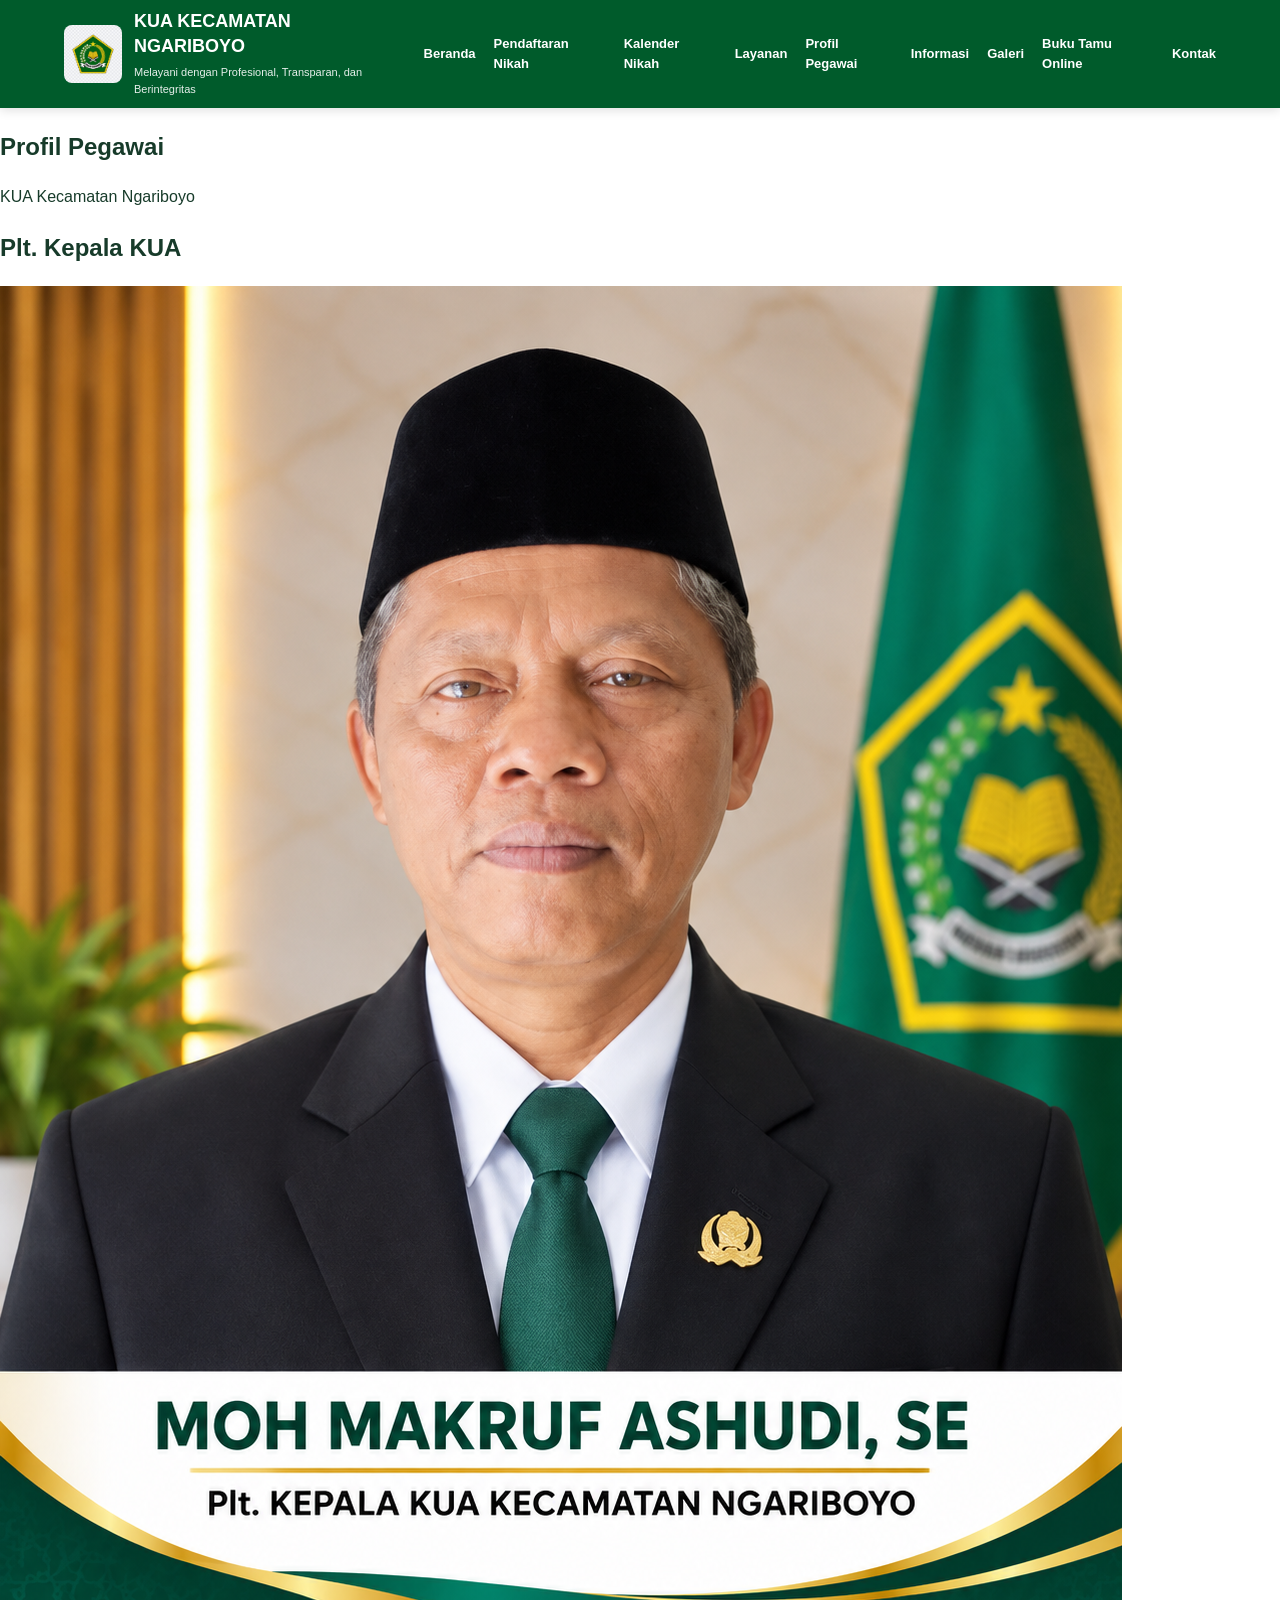
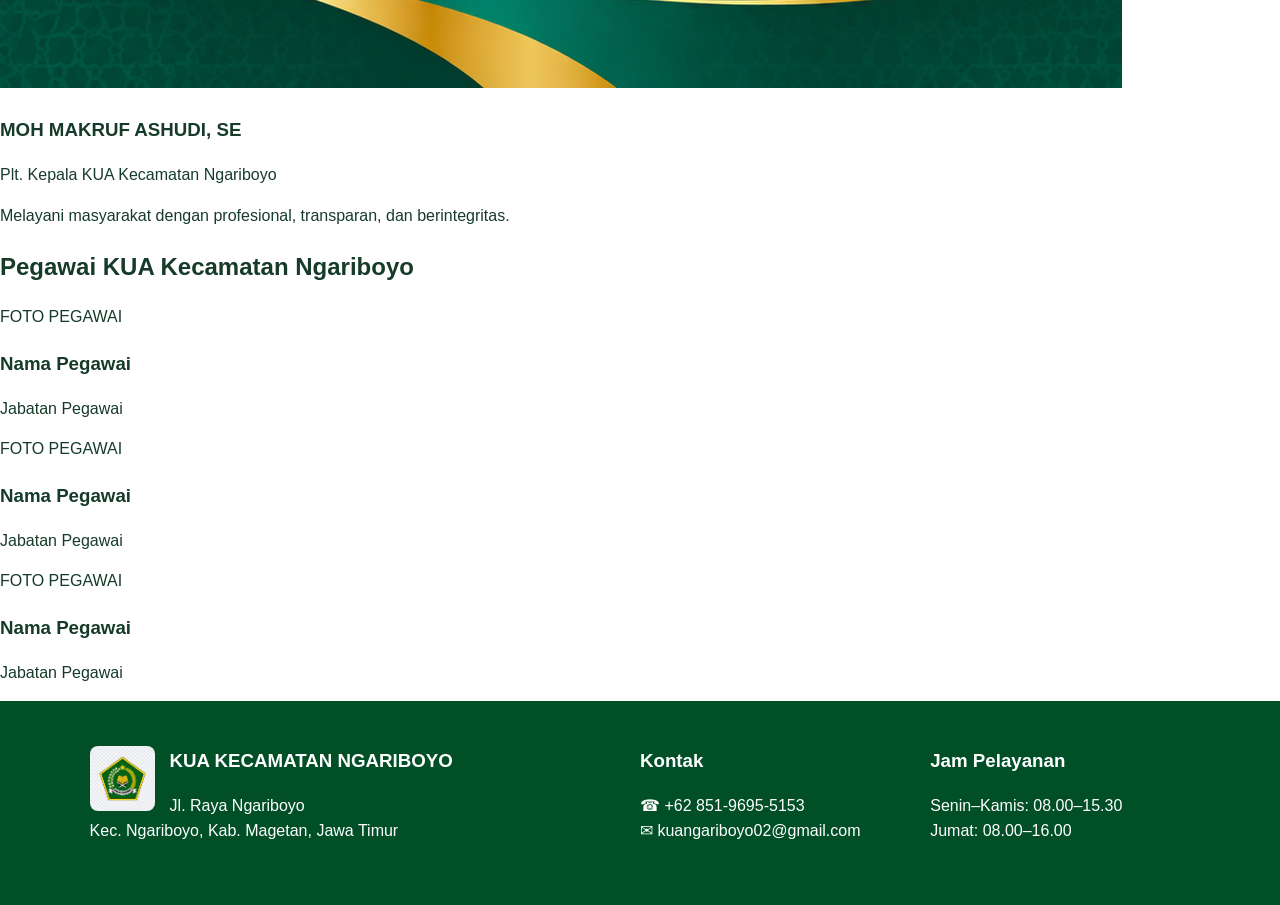
==== profil.html @ 085227f2 "Create profil.html" ====
<!doctype html>
<html lang="id">

<head>
  <meta charset="utf-8">
  <meta name="viewport" content="width=device-width, initial-scale=1">

  <title>Profil Pegawai - KUA Kecamatan Ngariboyo</title>

  <meta
    name="description"
    content="Profil Pegawai KUA Kecamatan Ngariboyo">

  <link rel="stylesheet" href="style.css?v=6">
</head>

<body>

<header class="topbar">

  <div class="brand">

    <img
      src="logo-kemenag.jpg"
      alt="Logo Kementerian Agama">

    <div>
      <strong>
        KUA KECAMATAN<br>
        NGARIBOYO
      </strong>

      <small>
        Melayani dengan Profesional, Transparan, dan Berintegritas
      </small>
    </div>

  </div>

  <button
    class="menu-btn"
    onclick="toggleMenu()">
    ☰
  </button>

  <nav id="nav">

    <a href="index.html">Beranda</a>

    <a href="index.html#daftar">
      Pendaftaran Nikah
    </a>

    <a href="index.html#kalender">
      Kalender Nikah
    </a>

    <a href="index.html#layanan">
      Layanan
    </a>

    <a href="profil.html">
      Profil Pegawai
    </a>

    <a href="index.html#informasi">
      Informasi
    </a>

    <a href="index.html#galeri">
      Galeri
    </a>

    <a
      href="https://docs.google.com/forms/d/e/1FAIpQLSdLz4ue5VqMhU5li6f3cSjL6Q23aQDghRnEpui4ShQG2UJ1HA/viewform?usp=publish-editor"
      target="_blank"
      rel="noopener noreferrer">
      Buku Tamu Online
    </a>

    <a href="index.html#kontak">
      Kontak
    </a>

  </nav>

</header>


<main>

  <!-- JUDUL -->

  <section class="profil-pegawai-header">

    <h1>
      Profil Pegawai
    </h1>

    <p>
      KUA Kecamatan Ngariboyo
    </p>

  </section>


  <!-- KEPALA KUA -->

  <section class="profil-kepala-section">

    <h2>
      Plt. Kepala KUA
    </h2>

    <div class="profil-kepala-card">

      <div class="profil-kepala-photo">

        <img
          src="kepala-kua.png"
          alt="Moh Makruf Ashudi, SE">

      </div>


      <div class="profil-kepala-info">

        <h3>
          MOH MAKRUF ASHUDI, SE
        </h3>

        <p class="profil-jabatan">
          Plt. Kepala KUA Kecamatan Ngariboyo
        </p>

        <div class="profil-line"></div>

        <p>
          Melayani masyarakat dengan profesional,
          transparan, dan berintegritas.
        </p>

      </div>

    </div>

  </section>


  <!-- PEGAWAI -->

  <section class="profil-staff-section">

    <h2>
      Pegawai KUA Kecamatan Ngariboyo
    </h2>

    <div class="profil-staff-grid">


      <!-- PEGAWAI 1 -->

      <div class="profil-staff-card">

        <div class="profil-staff-photo">
          <div class="foto-sementara">
            FOTO PEGAWAI
          </div>
        </div>

        <h3>
          Nama Pegawai
        </h3>

        <p>
          Jabatan Pegawai
        </p>

      </div>


      <!-- PEGAWAI 2 -->

      <div class="profil-staff-card">

        <div class="profil-staff-photo">
          <div class="foto-sementara">
            FOTO PEGAWAI
          </div>
        </div>

        <h3>
          Nama Pegawai
        </h3>

        <p>
          Jabatan Pegawai
        </p>

      </div>


      <!-- PEGAWAI 3 -->

      <div class="profil-staff-card">

        <div class="profil-staff-photo">
          <div class="foto-sementara">
            FOTO PEGAWAI
          </div>
        </div>

        <h3>
          Nama Pegawai
        </h3>

        <p>
          Jabatan Pegawai
        </p>

      </div>


    </div>

  </section>

</main>


<footer id="kontak">

  <div class="footer-grid">

    <div class="footer-location">

      <img
        src="logo-kemenag.jpg"
        alt="Logo">

      <h3>
        KUA KECAMATAN NGARIBOYO
      </h3>

      <p>
        Jl. Raya Ngariboyo<br>
        Kec. Ngariboyo, Kab. Magetan, Jawa Timur
      </p>

    </div>


    <div>

      <h3>Kontak</h3>

      <p>
        ☎ +62 851-9695-5153<br>
        ✉ kuangariboyo02@gmail.com
      </p>

    </div>


    <div>

      <h3>Jam Pelayanan</h3>

      <p>
        Senin–Kamis: 08.00–15.30<br>
        Jumat: 08.00–16.00
      </p>

    </div>

  </div>

</footer>


<script src="script.js?v=6"></script>

</body>
</html>
---- style.css ----
/* ==========================================
   DASAR
   ========================================== */

* {
  box-sizing: border-box;
}

html {
  scroll-behavior: smooth;
}

body {
  margin: 0;
  font-family: Arial, Helvetica, sans-serif;
  color: #173b2a;
  background: #fff;
  line-height: 1.55;
}

a {
  color: inherit;
}


/* ==========================================
   HEADER / TOPBAR
   ========================================== */

.topbar {
  position: sticky;
  top: 0;
  z-index: 1000;
  background: #005b2b;
  color: #fff;
  display: flex;
  align-items: center;
  justify-content: space-between;
  padding: 10px 5%;
  box-shadow: 0 2px 10px #0002;
}

.brand {
  display: flex;
  align-items: center;
  gap: 12px;
}

.brand img {
  width: 58px;
  height: 58px;
  object-fit: cover;
  border-radius: 8px;
}

.brand strong {
  font-size: 18px;
  line-height: 1.05;
}

.brand small {
  display: block;
  font-size: 11px;
  margin-top: 4px;
  opacity: 0.9;
}

.topbar nav {
  display: flex;
  gap: 18px;
  align-items: center;
}

.topbar nav a {
  color: #fff;
  text-decoration: none;
  font-size: 13px;
  font-weight: 700;
}

.topbar nav a:hover {
  text-decoration: underline;
}

.menu-btn {
  display: none;
  background: none;
  border: 0;
  color: #fff;
  font-size: 25px;
  cursor: pointer;
}


/* ==========================================
   HERO / BERANDA
   ========================================== */

.hero {
  min-height: 500px;
  background:
    linear-gradient(90deg, #f6fbf7ee, #ffffff40),
    url("gedung-kua.jpg");
  background-size: cover;
  background-position: center;
  display: flex;
  align-items: center;
}

.hero-overlay {
  width: 100%;
  padding: 70px 8%;
}

.hero-copy {
  max-width: 560px;
}

.eyebrow {
  font-weight: 700;
  margin: 0;
}

.hero h1 {
  font-size: 44px;
  line-height: 1.05;
  margin: 8px 0 15px;
  color: #005b2b;
}

.hero-copy > p:not(.eyebrow) {
  font-size: 18px;
}

.actions {
  display: flex;
  gap: 12px;
  flex-wrap: wrap;
  margin-top: 25px;
}

.btn {
  display: inline-block;
  border: 0;
  border-radius: 8px;
  padding: 13px 18px;
  font-weight: 800;
  text-decoration: none;
  cursor: pointer;
}

.primary {
  background: #006b35;
  color: white;
}

.secondary {
  background: #fff;
  color: #006b35;
  border: 1px solid #006b35;
}

.btn:hover {
  opacity: 0.9;
}


/* ==========================================
   SECTION
   ========================================== */

.section {
  padding: 55px 7%;
  max-width: 1300px;
  margin: auto;
}

.section.alt {
  max-width: none;
  background: #f1f7f3;
}

.section h2 {
  text-align: center;
  font-size: 30px;
  color: #005b2b;
  margin: 0 0 28px;
}

.section-head {
  text-align: center;
}


/* ==========================================
   CARD
   ========================================== */

.cards {
  display: grid;
  gap: 18px;
}

.cards.four {
  grid-template-columns: repeat(4, 1fr);
}

.cards.three {
  grid-template-columns: repeat(3, 1fr);
}

.cards.six {
  grid-template-columns: repeat(6, 1fr);
}

.card,
.service,
.panel,
article {
  background: #fff;
  border: 1px solid #d9e5dd;
  border-radius: 12px;
  padding: 23px;
  box-shadow: 0 5px 18px #164c2b0b;
}

.card {
  text-decoration: none;
  color: inherit;
}

.card > span,
.service > span {
  font-size: 35px;
}

.card h3,
.service h3 {
  margin: 8px 0;
}

.card b {
  color: #006b35;
  font-size: 13px;
}

.service {
  text-align: center;
  text-decoration: none;
  color: inherit;
}

.service h3 {
  text-decoration: underline;
  text-underline-offset: 4px;
}


/* ==========================================
   PENDAFTARAN / FORM
   ========================================== */

.form-layout {
  display: grid;
  grid-template-columns: 2fr 1fr;
  gap: 20px;
  max-width: 1050px;
  margin: auto;
}

.panel h3 {
  color: #005b2b;
  margin-top: 0;
}

.grid2 {
  display: grid;
  grid-template-columns: 1fr 1fr;
  gap: 14px;
}

label {
  display: block;
  font-weight: 700;
  font-size: 13px;
  margin: 12px 0;
}

input,
textarea {
  width: 100%;
  padding: 11px;
  border: 1px solid #c9d8cf;
  border-radius: 7px;
  margin-top: 5px;
  font: inherit;
}

.notice {
  background: #fff8df;
  border-left: 4px solid #d7a500;
  padding: 10px;
  font-size: 12px;
}

.check,
.steps {
  padding-left: 22px;
}

.check li::marker {
  content: "✓  ";
  color: #00743b;
}


/* ==========================================
   KALENDER
   ========================================== */

.calendar {
  max-width: 900px;
  margin: auto;
}

.cal-head {
  display: flex;
  justify-content: space-between;
  align-items: center;
}

.cal-head button {
  font-size: 25px;
  background: #edf5ef;
  border: 0;
  border-radius: 6px;
  padding: 5px 15px;
}

.weekdays,
.days {
  display: grid;
  grid-template-columns: repeat(7, 1fr);
  gap: 5px;
}

.weekdays {
  text-align: center;
  padding: 10px 0;
}

.days div {
  min-height: 75px;
  border: 1px solid #e2e9e4;
  border-radius: 5px;
  padding: 7px;
  font-size: 13px;
}

.days .empty {
  background: #f8faf9;
}

.days .event {
  background: #dff2e6;
  border-color: #8ac6a1;
  font-weight: 700;
}


/* ==========================================
   INFORMASI & BERITA
   ========================================== */

.news {
  display: grid;
  grid-template-columns: repeat(3, 1fr);
  gap: 18px;
  max-width: 1100px;
  margin: auto;
}

.tag {
  font-size: 11px;
  font-weight: 800;
  color: #00743b;
}


/* ==========================================
   GALERI
   ========================================== */

#galeri {
  text-align: center;
}

#galeri .gallery-header h2 {
  text-align: center;
  margin-bottom: 25px;
}

.gallery-slider {
  position: relative;
  width: 100%;
  max-width: 800px;
  margin: 0 auto;
  overflow: hidden;
  border-radius: 16px;
  box-shadow: 0 8px 25px rgba(0, 0, 0, 0.12);
}

.gallery-slider a {
  display: block;
}

.gallery-slider img {
  display: block;
  width: 100%;
  aspect-ratio: 16 / 9;
  object-fit: cover;
  transition: opacity 0.5s ease;
}

.gallery-prev,
.gallery-next {
  position: absolute;
  top: 50%;
  transform: translateY(-50%);
  width: 42px;
  height: 42px;
  border: none;
  border-radius: 50%;
  background: rgba(0, 0, 0, 0.45);
  color: white;
  font-size: 28px;
  cursor: pointer;
  z-index: 2;
}

.gallery-prev {
  left: 15px;
}

.gallery-next {
  right: 15px;
}

.gallery-prev:hover,
.gallery-next:hover {
  background: rgba(0, 0, 0, 0.7);
}

.gallery-caption {
  text-align: center;
  margin-top: 15px;
  color: #666;
  font-size: 14px;
}


/* ==========================================
   INFORMASI PENTING - PAMFLET
   ========================================== */

.info-penting {
  background: #f1f7f3;
  text-align: center;
}

.pamflet-slider {
  position: relative;
  width: 100%;
  max-width: 720px;
  margin: 0 auto;
  display: flex;
  align-items: center;
  justify-content: center;
  gap: 15px;
}

.pamflet-frame {
  position: relative;
  width: 100%;
  max-width: 600px;
  background: white;
  padding: 12px;
  border-radius: 18px;
  box-shadow: 0 8px 25px rgba(0, 0, 0, 0.12);
  overflow: hidden;
}

.pamflet-frame img {
  display: block;
  width: 100%;
  height: auto;
  max-height: 780px;
  object-fit: contain;
  border-radius: 12px;
  transition: opacity 0.35s ease;
}

.pamflet-button {
  display: inline-block;
  margin-top: 12px;
  padding: 10px 20px;
  background: #006b35;
  color: white;
  text-decoration: none;
  border-radius: 8px;
  font-weight: 700;
  font-size: 14px;
}

.pamflet-button:hover {
  background: #004f26;
}

.pamflet-prev,
.pamflet-next {
  flex-shrink: 0;
  width: 45px;
  height: 45px;
  border: none;
  border-radius: 50%;
  background: #006b35;
  color: white;
  font-size: 32px;
  line-height: 1;
  cursor: pointer;
  box-shadow: 0 4px 12px rgba(0, 0, 0, 0.18);
  z-index: 2;
}

.pamflet-prev:hover,
.pamflet-next:hover {
  background: #004f26;
}

.pamflet-dots {
  display: flex;
  justify-content: center;
  align-items: center;
  gap: 8px;
  margin-top: 18px;
}

.pamflet-dot {
  width: 10px;
  height: 10px;
  border-radius: 50%;
  background: #b8cfc1;
  cursor: pointer;
  transition: all 0.25s ease;
}

.pamflet-dot.active {
  width: 25px;
  border-radius: 10px;
  background: #006b35;
}

.pamflet-caption {
  margin-top: 12px;
  color: #68786e;
  font-size: 14px;
}


/* ==========================================
   FOOTER
   ========================================== */

.footer-grid {
  background: #004f26;
  color: white;
  padding: 45px 7%;
  display: grid;
  grid-template-columns: 2fr 1fr 1fr;
  gap: 30px;
}

.footer-grid img {
  width: 65px;
  height: 65px;
  object-fit: cover;
  border-radius: 8px;
  float: left;
  margin-right: 15px;
}

.footer-grid h3 {
  margin-top: 0;
}

.footer-grid a {
  color: #fff;
  text-decoration: none;
}

.footer-grid a:hover {
  text-decoration: underline;
}

.footer-map {
  width: 100%;
  max-width: 450px;
  margin-top: 18px;
  border-radius: 12px;
  overflow: hidden;
  box-shadow: 0 4px 15px rgba(0, 0, 0, 0.20);
}

.footer-map iframe {
  display: block;
  width: 100%;
  height: 220px;
  border: 0;
}

.copyright {
  text-align: center;
  background: #003d1e;
  color: #dbece1;
  padding: 13px;
  font-size: 12px;
}


/* ==========================================
   TEKS TAMBAHAN
   ========================================== */

.muted {
  text-align: center;
  color: #68786e;
  font-size: 13px;
}


/* ==========================================
   TABLET / HP
   ========================================== */

@media (max-width: 900px) {

  html,
  body {
    width: 100%;
    max-width: 100%;
    min-width: 0;
    overflow-x: hidden;
  }

  .topbar {
    width: 100%;
    padding: 10px 15px;
  }

  .topbar nav {
    display: none;
    position: absolute;
    top: 78px;
    left: 0;
    right: 0;
    background: #005b2b;
    padding: 15px 7%;
    flex-direction: column;
    gap: 14px;
  }

  .topbar nav.open {
    display: flex;
  }

  .menu-btn {
    display: block;
  }

  .hero {
    display: flex !important;
    flex-direction: column !important;
    align-items: stretch !important;
    width: 100% !important;
    min-height: auto !important;
  }

  .hero-overlay {
    width: 100% !important;
    padding: 40px 20px !important;
  }

  .hero-copy {
    width: 100% !important;
    max-width: 600px !important;
    margin: auto !important;
  }

  .hero h1 {
    font-size: 32px !important;
    line-height: 1.1 !important;
  }

  .hero-copy > p:not(.eyebrow) {
    font-size: 16px;
  }

  .actions {
    display: flex !important;
    flex-direction: column !important;
    align-items: stretch !important;
    gap: 10px !important;
  }

  .actions .btn {
    width: 100% !important;
    text-align: center !important;
    box-sizing: border-box !important;
  }

  .section {
    width: 100% !important;
    max-width: none !important;
    min-width: 0 !important;
    padding: 40px 15px !important;
    box-sizing: border-box !important;
    margin: 0 !important;
  }

  .section h2 {
    text-align: center !important;
  }

  .cards.four,
  .cards.six {
    grid-template-columns: repeat(2, minmax(0, 1fr)) !important;
    width: 100% !important;
  }

  .cards.three {
    grid-template-columns: 1fr;
  }

  .card,
  .service {
    min-width: 0;
    width: 100%;
    padding: 15px;
  }

  .card h3,
  .service h3 {
    font-size: 14px;
  }

  .card p,
  .service p {
    font-size: 12px;
  }

  .form-layout {
    grid-template-columns: 1fr;
  }

  .news {
    grid-template-columns: 1fr;
  }

  .footer-grid {
    width: 100%;
    grid-template-columns: 1fr;
    gap: 25px;
    box-sizing: border-box;
  }

  #kalender iframe {
    width: 100% !important;
    max-width: 100% !important;
    height: 500px !important;
    box-sizing: border-box;
  }

  .gallery-slider {
    width: 100% !important;
    max-width: 100% !important;
    box-sizing: border-box;
  }

  .footer-map {
    max-width: 100%;
  }

  .footer-map iframe {
    height: 220px;
  }

  .pamflet-frame {
    max-width: 600px;
  }
}


/* ==========================================
   PAMFLET DI HP
   ========================================== */

@media (max-width: 700px) {

  .info-penting {
    padding-left: 10px !important;
    padding-right: 10px !important;
  }

  .pamflet-slider {
    gap: 5px;
  }

  .pamflet-frame {
    width: calc(100% - 70px);
    padding: 7px;
    border-radius: 12px;
  }

  .pamflet-frame img {
    max-height: none;
    border-radius: 8px;
  }

  .pamflet-prev,
  .pamflet-next {
    width: 38px;
    height: 38px;
    font-size: 27px;
  }

  .pamflet-button {
    width: 100%;
    box-sizing: border-box;
    padding: 9px 12px;
    font-size: 13px;
  }

  .gallery-slider {
    max-width: 100%;
  }

  .brand strong {
    font-size: 15px;
  }

  .brand small {
    display: none;
  }

  .hero-overlay {
    padding: 40px 20px !important;
  }
}


/* ==========================================
   HP KECIL
   ========================================== */

@media (max-width: 520px) {

  .cards.four,
  .cards.six {
    grid-template-columns: repeat(2, 1fr) !important;
  }

  .grid2 {
    grid-template-columns: 1fr;
  }

  .pamflet-frame {
    width: calc(100% - 55px);
  }

  .pamflet-prev,
  .pamflet-next {
    width: 32px;
    height: 32px;
    font-size: 23px;
  }

  .hero h1 {
    font-size: 30px !important;
  }

  .section {
    padding-left: 12px !important;
    padding-right: 12px !important;
  }
}
/* ==========================================
   PERBAIKAN HERO / BERANDA
   ========================================== */

.hero {
  position: relative !important;
  min-height: 500px !important;
  display: flex !important;
  align-items: center !important;
  background:
    linear-gradient(90deg, rgba(246,251,247,0.92), rgba(255,255,255,0.25)),
    url("gedung-kua.jpg") !important;
  background-size: cover !important;
  background-position: center !important;
}

.hero-overlay {
  width: 100% !important;
  padding: 70px 8% !important;
  box-sizing: border-box !important;
}

.hero-copy {
  max-width: 560px !important;
}

.hero-img {
  display: none !important;
}

@media (max-width: 900px) {
  .hero {
    min-height: auto !important;
    background-position: center !important;
  }

  .hero-overlay {
    width: 100% !important;
    padding: 45px 20px !important;
  }

  .hero-img {
    display: none !important;
  }
}
/* PERBAIKAN HERO DESKTOP */
.hero-img {
  display: none !important;
}
/* JUMLAH PENGUNJUNG */
.visitor-counter {
  width: 100% !important;
  box-sizing: border-box !important;
  background: #005b2a !important;
  color: white !important;
  text-align: center !important;
  padding: 15px 10px !important;
  margin: 0 !important;
  border: 0 !important;
}

.visitor-counter > div {
  font-size: 14px !important;
  margin-bottom: 4px !important;
  color: white !important;
}

.visitor-counter > strong {
  display: block !important;
  font-size: 26px !important;
  line-height: 1.2 !important;
  color: white !important;
  font-weight: 700 !important;
  background: transparent !important;
  border: 0 !important;
  padding: 0 !important;
  margin: 0 !important;
}
/* =====================================================
   PROFIL KEPALA KUA + LAYANAN KAMI
   DESKTOP FINAL
   ===================================================== */

.home-info {
  width: 100% !important;
  max-width: none !important;
  margin: 0 !important;

  padding: 45px 5% !important;

  display: grid !important;
  grid-template-columns: 380px minmax(0, 1fr) !important;
  gap: 45px !important;

  align-items: start !important;
}


/* ================================
   PROFIL KEPALA KUA
   ================================ */

.kepala-kua-card {
  width: 100% !important;
  padding: 24px !important;

  background: #f1f7f3;
  border: 1px solid #d9e5dd;
  border-radius: 16px;

  box-shadow: 0 5px 18px rgba(22,76,43,0.08);

  text-align: center;
}

.kepala-kua-card h2 {
  margin: 0 0 20px !important;

  color: #005b2b;
  font-size: 26px !important;
}


/* FOTO */

.kepala-kua-photo {
  width: 100% !important;
  max-width: 280px !important;

  margin: 0 auto 18px !important;

  border-radius: 14px;
  overflow: hidden;

  box-shadow: 0 6px 18px rgba(0,0,0,0.16);
}

.kepala-kua-photo img {
  display: block;

  width: 100% !important;
  height: auto !important;

  aspect-ratio: 4 / 5 !important;
  object-fit: cover !important;
}


/* NAMA */

.kepala-kua-text h3 {
  margin: 10px 0 4px !important;

  color: #005b2b;
  font-size: 21px !important;
  line-height: 1.25;
}

.kepala-kua-text .jabatan {
  margin: 0 !important;

  color: #444;
  font-size: 14px !important;
  font-weight: 700;
}

.kepala-line {
  width: 75px;
  height: 3px;

  margin: 13px auto !important;

  background: #d6a928;
  border-radius: 10px;
}

.kepala-kua-text .sambutan {
  margin: 0 !important;

  color: #555;
  font-size: 13px !important;
  line-height: 1.5;
}


/* ================================
   LAYANAN KAMI
   ================================ */

.layanan-home {
  width: 100% !important;
  min-width: 0 !important;
}

.layanan-home h2 {
  margin: 0 0 22px !important;

  color: #005b2b;
  font-size: 30px !important;

  text-align: center;
}


/* 4 KARTU */

.layanan-home .cards.four {
  width: 100% !important;

  display: grid !important;

  grid-template-columns:
    repeat(2, minmax(0, 1fr)) !important;

  gap: 20px !important;
}

.layanan-home .card {
  width: 100% !important;
  min-height: 210px;

  padding: 23px !important;
}


/* =====================================================
   TABLET / HP
   ===================================================== */

@media (max-width: 900px) {

  .home-info {
    width: 100% !important;
    max-width: none !important;

    padding: 35px 15px !important;

    display: flex !important;
    flex-direction: column !important;

    gap: 25px !important;
  }


  /* Kepala tetap paling atas */

  .kepala-kua-card {
    order: 1 !important;
  }

  /* Layanan di bawah */

  .layanan-home {
    order: 2 !important;
  }


  .kepala-kua-photo {
    max-width: 280px !important;
  }


  .layanan-home .cards.four {
    grid-template-columns:
      repeat(2, minmax(0, 1fr)) !important;
  }
}


/* =====================================================
   HP KECIL
   ===================================================== */

@media (max-width: 600px) {

  .home-info {
    padding: 30px 12px !important;
  }

  .kepala-kua-card {
    padding: 20px 15px !important;
  }

  .kepala-kua-card h2 {
    font-size: 24px !important;
  }

  .kepala-kua-text h3 {
    font-size: 19px !important;
  }

  .layanan-home .cards.four {
    grid-template-columns:
      repeat(2, minmax(0, 1fr)) !important;

    gap: 12px !important;
  }
}
/* ==========================================
   PERBAIKAN INFORMASI PENTING
   ========================================== */

.info-penting {
  max-width: 1300px !important;
  margin: 0 auto !important;
  padding: 45px 7% !important;
  background: #f1f7f3 !important;
  text-align: center;
}

.info-penting .section-head h2 {
  font-size: 30px !important;
  margin-bottom: 8px !important;
}

.info-penting .section-head p {
  margin-top: 0 !important;
  margin-bottom: 22px !important;
}

/* Ukuran area slider */
.info-penting .pamflet-slider {
  max-width: 500px !important;
  margin: 0 auto !important;
  gap: 12px !important;
}

/* Bingkai pamflet */
.info-penting .pamflet-frame {
  max-width: 420px !important;
  padding: 10px !important;
  border-radius: 14px !important;
}

/* Foto pamflet */
.info-penting .pamflet-frame img {
  width: 100% !important;
  max-height: 560px !important;
  object-fit: contain !important;
  border-radius: 9px !important;
}

/* Tombol */
.info-penting .pamflet-button {
  margin-top: 10px !important;
  padding: 8px 16px !important;
  font-size: 13px !important;
}

/* Tombol kiri kanan */
.info-penting .pamflet-prev,
.info-penting .pamflet-next {
  width: 38px !important;
  height: 38px !important;
  font-size: 27px !important;
}

/* Titik slider */
.info-penting .pamflet-dots {
  margin-top: 14px !important;
}

.info-penting .pamflet-caption {
  margin-top: 10px !important;
  font-size: 12px !important;
}


/* HP */
@media (max-width: 700px) {

  .info-penting {
    padding: 35px 12px !important;
  }

  .info-penting .pamflet-slider {
    max-width: 100% !important;
  }

  .info-penting .pamflet-frame {
    max-width: 360px !important;
  }

  .info-penting .pamflet-frame img {
    max-height: none !important;
  }
}
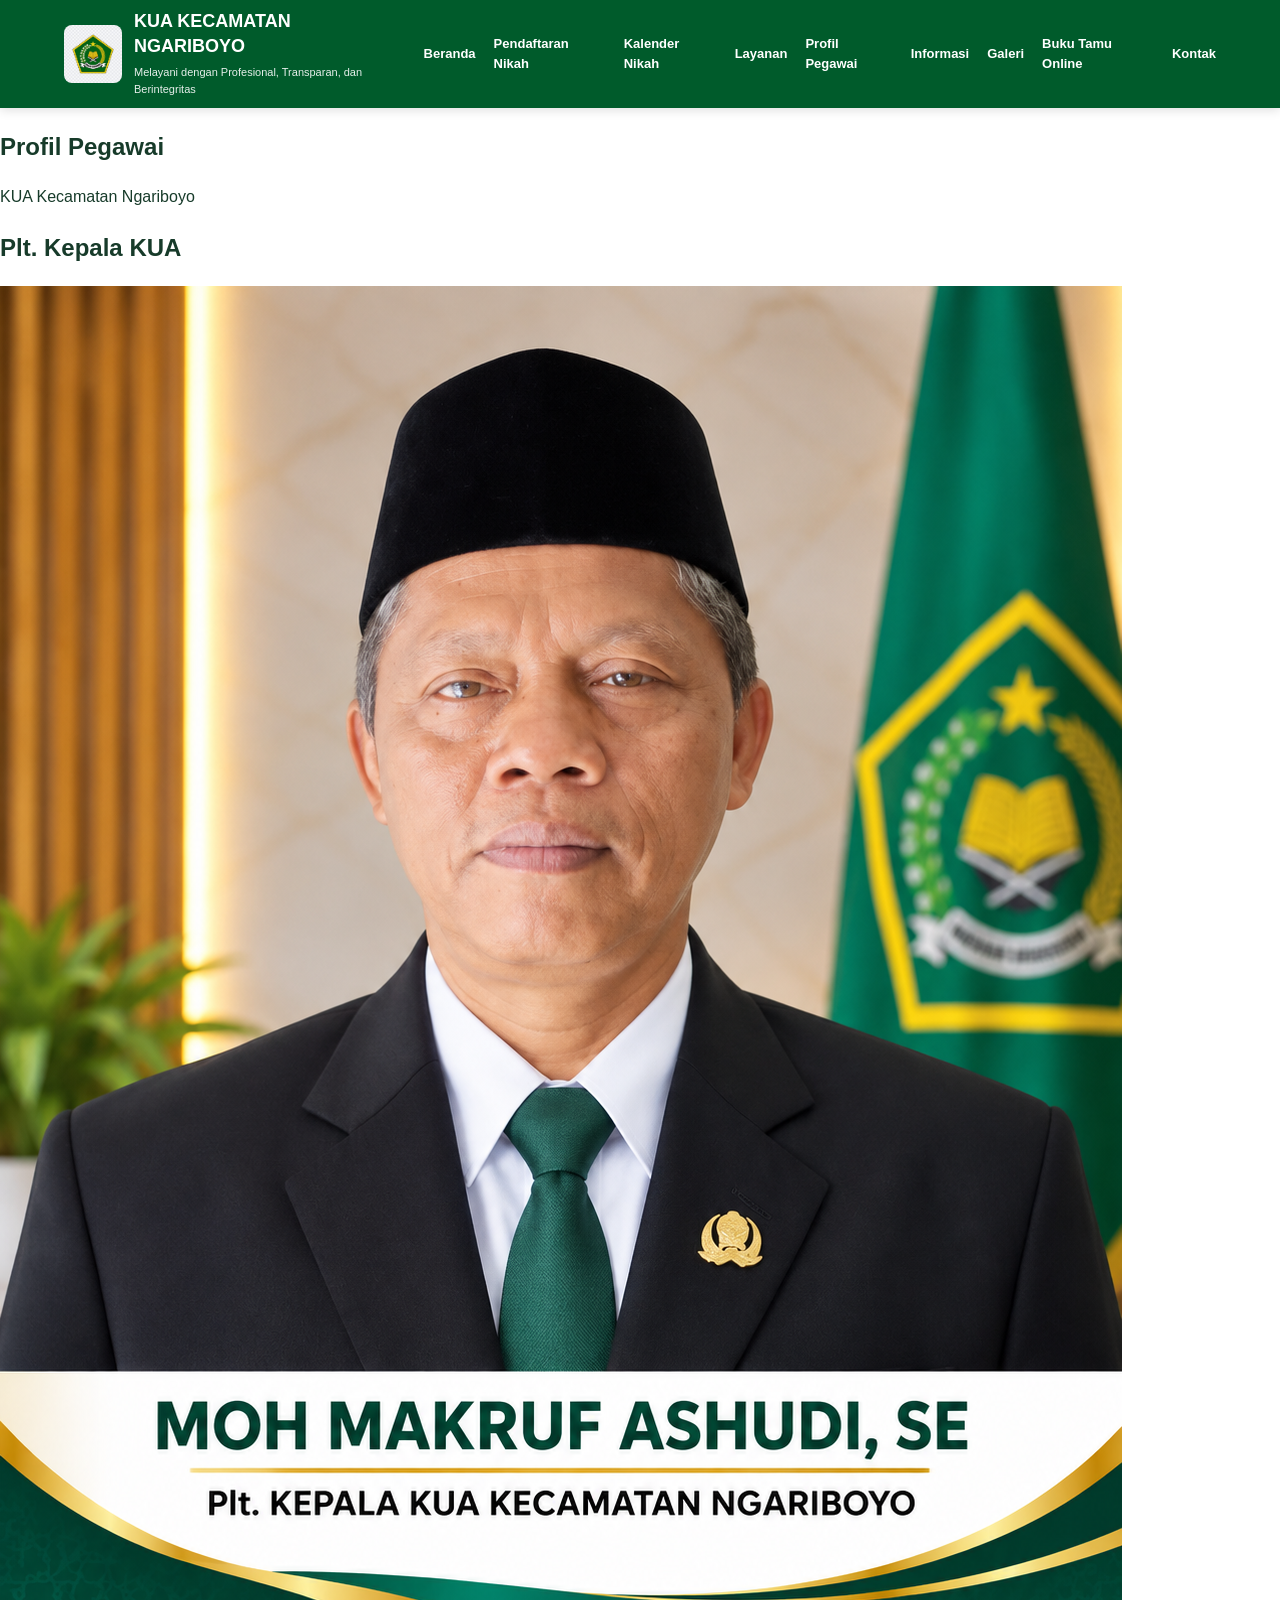
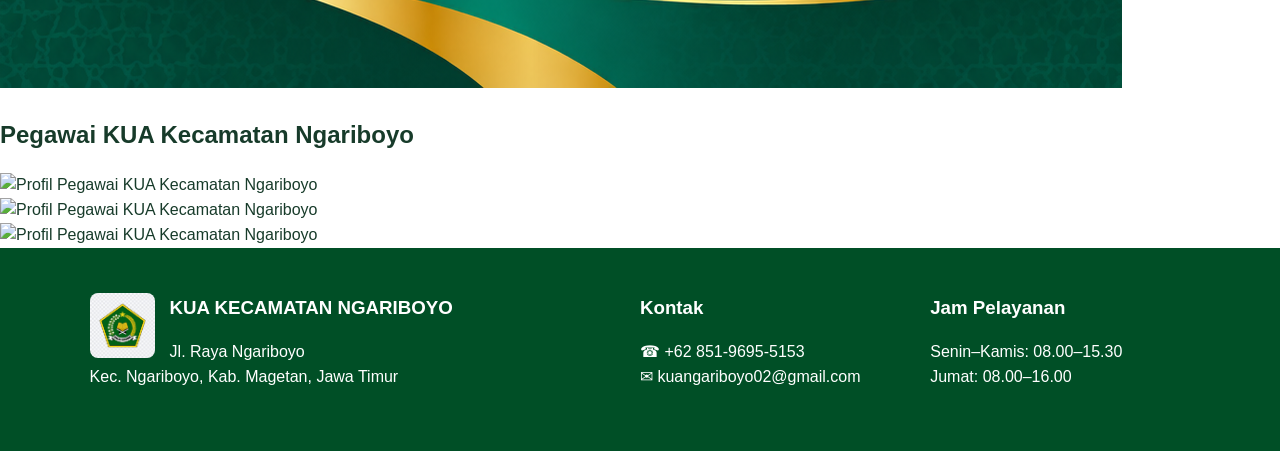
==== commit fa9ed2c6: "Update profil.html" ====
--- a/profil.html
+++ b/profil.html
@@ -90,143 +90,71 @@
 <main>
 
   <!-- JUDUL -->
-
   <section class="profil-pegawai-header">
-
-    <h1>
-      Profil Pegawai
-    </h1>
-
-    <p>
-      KUA Kecamatan Ngariboyo
-    </p>
-
+    <h1>Profil Pegawai</h1>
+    <p>KUA Kecamatan Ngariboyo</p>
   </section>
 
 
   <!-- KEPALA KUA -->
-
   <section class="profil-kepala-section">
 
-    <h2>
-      Plt. Kepala KUA
-    </h2>
+    <h2>Plt. Kepala KUA</h2>
 
     <div class="profil-kepala-card">
 
-      <div class="profil-kepala-photo">
+      <img
+        src="kepala-kua.png"
+        alt="Profil Plt. Kepala KUA Kecamatan Ngariboyo">
+
+    </div>
+
+  </section>
+
+
+  <!-- PEGAWAI -->
+  <section class="profil-staff-section">
+
+    <h2>Pegawai KUA Kecamatan Ngariboyo</h2>
+
+    <div class="profil-staff-grid">
+
+
+      <!-- PEGAWAI 1 -->
+      <div class="profil-staff-card">
 
         <img
-          src="kepala-kua.png"
-          alt="Moh Makruf Ashudi, SE">
+          src="pegawai1.png"
+          alt="Profil Pegawai KUA Kecamatan Ngariboyo">
 
       </div>
 
 
-      <div class="profil-kepala-info">
-
-        <h3>
-          MOH MAKRUF ASHUDI, SE
-        </h3>
-
-        <p class="profil-jabatan">
-          Plt. Kepala KUA Kecamatan Ngariboyo
-        </p>
-
-        <div class="profil-line"></div>
-
-        <p>
-          Melayani masyarakat dengan profesional,
-          transparan, dan berintegritas.
-        </p>
+      <!-- PEGAWAI 2 -->
+      <div class="profil-staff-card">
+
+        <img
+          src="pegawai2.png"
+          alt="Profil Pegawai KUA Kecamatan Ngariboyo">
 
       </div>
 
+
+      <!-- PEGAWAI 3 -->
+      <div class="profil-staff-card">
+
+        <img
+          src="pegawai3.png"
+          alt="Profil Pegawai KUA Kecamatan Ngariboyo">
+
+      </div>
+
+
     </div>
 
   </section>
 
-
-  <!-- PEGAWAI -->
-
-  <section class="profil-staff-section">
-
-    <h2>
-      Pegawai KUA Kecamatan Ngariboyo
-    </h2>
-
-    <div class="profil-staff-grid">
-
-
-      <!-- PEGAWAI 1 -->
-
-      <div class="profil-staff-card">
-
-        <div class="profil-staff-photo">
-          <div class="foto-sementara">
-            FOTO PEGAWAI
-          </div>
-        </div>
-
-        <h3>
-          Nama Pegawai
-        </h3>
-
-        <p>
-          Jabatan Pegawai
-        </p>
-
-      </div>
-
-
-      <!-- PEGAWAI 2 -->
-
-      <div class="profil-staff-card">
-
-        <div class="profil-staff-photo">
-          <div class="foto-sementara">
-            FOTO PEGAWAI
-          </div>
-        </div>
-
-        <h3>
-          Nama Pegawai
-        </h3>
-
-        <p>
-          Jabatan Pegawai
-        </p>
-
-      </div>
-
-
-      <!-- PEGAWAI 3 -->
-
-      <div class="profil-staff-card">
-
-        <div class="profil-staff-photo">
-          <div class="foto-sementara">
-            FOTO PEGAWAI
-          </div>
-        </div>
-
-        <h3>
-          Nama Pegawai
-        </h3>
-
-        <p>
-          Jabatan Pegawai
-        </p>
-
-      </div>
-
-
-    </div>
-
-  </section>
-
 </main>
-
 
 <footer id="kontak">
 
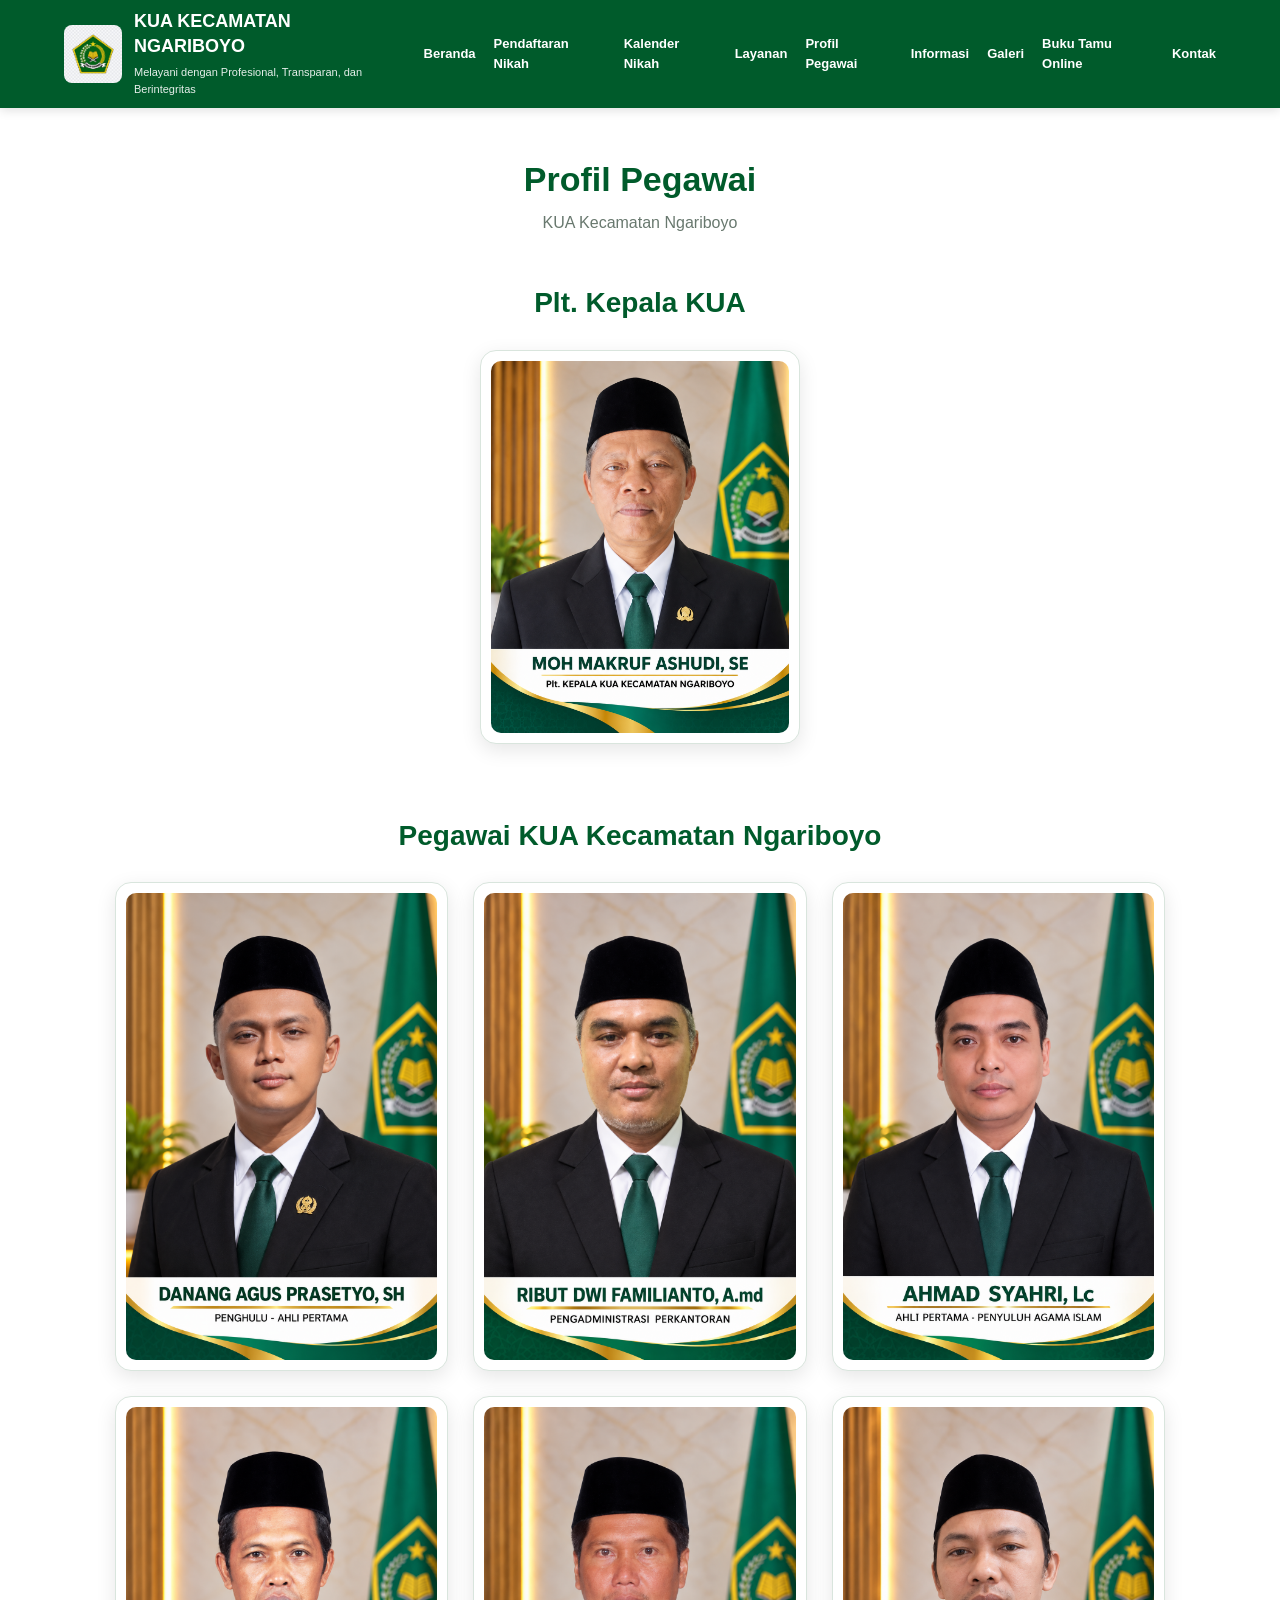
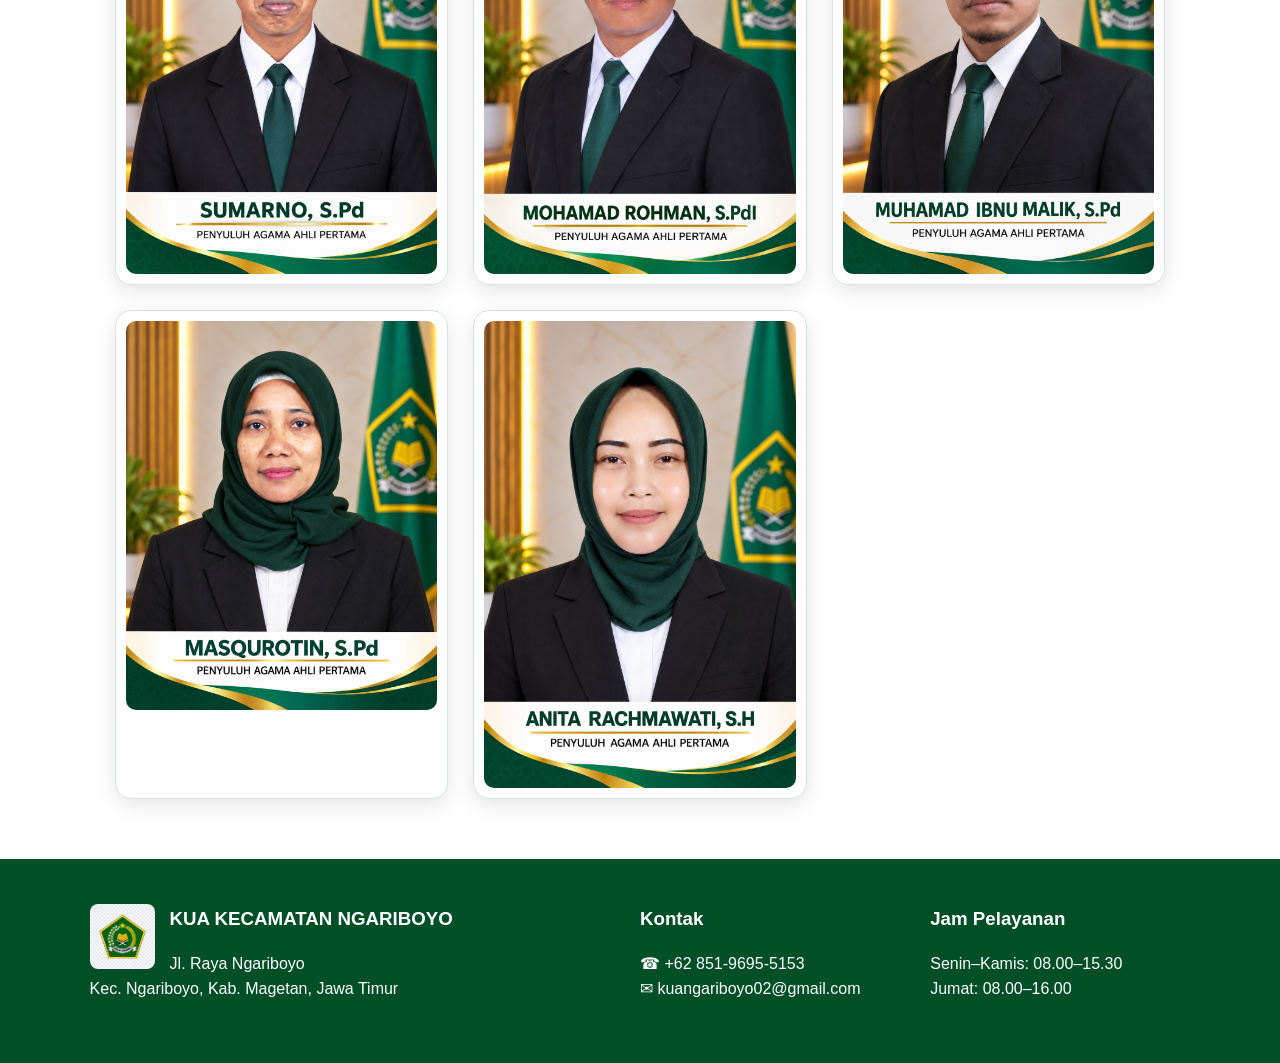
==== commit 4e496f61: "Update profil.html" ====
--- a/profil.html
+++ b/profil.html
@@ -112,47 +112,64 @@
   </section>
 
 
-  <!-- PEGAWAI -->
-  <section class="profil-staff-section">
-
-    <h2>Pegawai KUA Kecamatan Ngariboyo</h2>
-
-    <div class="profil-staff-grid">
-
-
-      <!-- PEGAWAI 1 -->
-      <div class="profil-staff-card">
-
-        <img
-          src="pegawai1.png"
-          alt="Profil Pegawai KUA Kecamatan Ngariboyo">
-
-      </div>
-
-
-      <!-- PEGAWAI 2 -->
-      <div class="profil-staff-card">
-
-        <img
-          src="pegawai2.png"
-          alt="Profil Pegawai KUA Kecamatan Ngariboyo">
-
-      </div>
-
-
-      <!-- PEGAWAI 3 -->
-      <div class="profil-staff-card">
-
-        <img
-          src="pegawai3.png"
-          alt="Profil Pegawai KUA Kecamatan Ngariboyo">
-
-      </div>
-
-
-    </div>
-
-  </section>
+ <!-- PEGAWAI -->
+<section class="profil-staff-section">
+
+  <h2>Pegawai KUA Kecamatan Ngariboyo</h2>
+
+  <div class="profil-staff-grid">
+
+    <!-- 1. DANANG -->
+    <div class="profil-staff-card">
+      <img src="pegawai1.png"
+           alt="Danang Agus Prasetyo, SH">
+    </div>
+
+    <!-- 2. RIBUT -->
+    <div class="profil-staff-card">
+      <img src="pegawai2.png"
+           alt="Ribut Dwi Familianto, A.md">
+    </div>
+
+    <!-- 3. AHMAD SYAHRI -->
+    <div class="profil-staff-card">
+      <img src="pegawai3.png"
+           alt="Ahmad Syahri, Lc">
+    </div>
+
+    <!-- 4. SUMARNO -->
+    <div class="profil-staff-card">
+      <img src="pegawai4.png"
+           alt="Sumarno, S.Pd">
+    </div>
+
+    <!-- 5. MOHAMAD ROHMAN -->
+    <div class="profil-staff-card">
+      <img src="pegawai5.png"
+           alt="Mohamad Rohman, S.PdI">
+    </div>
+
+    <!-- 6. MUHAMAD IBNU MALIK -->
+    <div class="profil-staff-card">
+      <img src="pegawai6.png"
+           alt="Muhamad Ibnu Malik, S.Pd">
+    </div>
+
+    <!-- 7. MASQUROTIN -->
+    <div class="profil-staff-card">
+      <img src="pegawai7.png"
+           alt="Masqurotin, S.Pd">
+    </div>
+
+    <!-- 8. ANITA -->
+    <div class="profil-staff-card">
+      <img src="pegawai8.png"
+           alt="Anita Rachmawati, S.H">
+    </div>
+
+  </div>
+
+</section>
 
 </main>
 
--- a/style.css
+++ b/style.css
@@ -1280,3 +1280,165 @@
     max-height: none !important;
   }
 }
+/* =====================================================
+   HALAMAN PROFIL PEGAWAI
+   ===================================================== */
+
+/* Judul halaman */
+.profil-pegawai-header {
+  text-align: center;
+  padding: 45px 20px 25px;
+}
+
+.profil-pegawai-header h1 {
+  margin: 0;
+  color: #005b2b;
+  font-size: 34px;
+}
+
+.profil-pegawai-header p {
+  margin: 6px 0 0;
+  color: #68786e;
+}
+
+
+/* =====================================================
+   KEPALA KUA
+   ===================================================== */
+
+.profil-kepala-section {
+  max-width: 1300px;
+  margin: 0 auto;
+  padding: 20px 5% 45px;
+  text-align: center;
+}
+
+.profil-kepala-section h2,
+.profil-staff-section h2 {
+  color: #005b2b;
+  font-size: 28px;
+  margin: 0 0 25px;
+}
+
+.profil-kepala-card {
+  width: 320px;
+  max-width: 100%;
+  margin: 0 auto;
+  padding: 10px;
+
+  background: #fff;
+  border: 1px solid #d9e5dd;
+  border-radius: 16px;
+
+  box-shadow: 0 6px 20px rgba(0,0,0,0.10);
+
+  overflow: hidden;
+}
+
+.profil-kepala-card img {
+  display: block;
+  width: 100%;
+  height: auto;
+  border-radius: 10px;
+}
+
+
+/* =====================================================
+   DAFTAR PEGAWAI
+   ===================================================== */
+
+.profil-staff-section {
+  max-width: 1300px;
+  margin: 0 auto;
+  padding: 25px 5% 60px;
+  text-align: center;
+}
+
+.profil-staff-grid {
+  display: grid;
+  grid-template-columns: repeat(3, minmax(0, 1fr));
+  gap: 25px;
+  max-width: 1050px;
+  margin: 0 auto;
+}
+
+.profil-staff-card {
+  width: 100%;
+  background: #fff;
+  border: 1px solid #d9e5dd;
+  border-radius: 16px;
+  padding: 10px;
+  box-shadow: 0 6px 20px rgba(0,0,0,0.10);
+  overflow: hidden;
+}
+
+.profil-staff-card img {
+  display: block;
+  width: 100%;
+  height: auto;
+  border-radius: 10px;
+}
+
+
+/* =====================================================
+   TABLET
+   ===================================================== */
+
+@media (max-width: 900px) {
+
+  .profil-pegawai-header {
+    padding: 35px 15px 20px;
+  }
+
+  .profil-pegawai-header h1 {
+    font-size: 30px;
+  }
+
+  .profil-kepala-section,
+  .profil-staff-section {
+    padding-left: 15px;
+    padding-right: 15px;
+  }
+
+  .profil-staff-grid {
+    grid-template-columns: repeat(2, minmax(0, 1fr));
+    gap: 18px;
+  }
+
+}
+
+
+/* =====================================================
+   HP
+   ===================================================== */
+
+@media (max-width: 600px) {
+
+  .profil-pegawai-header {
+    padding: 30px 12px 15px;
+  }
+
+  .profil-pegawai-header h1 {
+    font-size: 27px;
+  }
+
+  .profil-pegawai-header p {
+    font-size: 14px;
+  }
+
+  .profil-kepala-section h2,
+  .profil-staff-section h2 {
+    font-size: 23px;
+  }
+
+  .profil-kepala-card {
+    width: 280px;
+  }
+
+  .profil-staff-grid {
+    grid-template-columns: 1fr;
+    max-width: 350px;
+    gap: 20px;
+  }
+
+}
